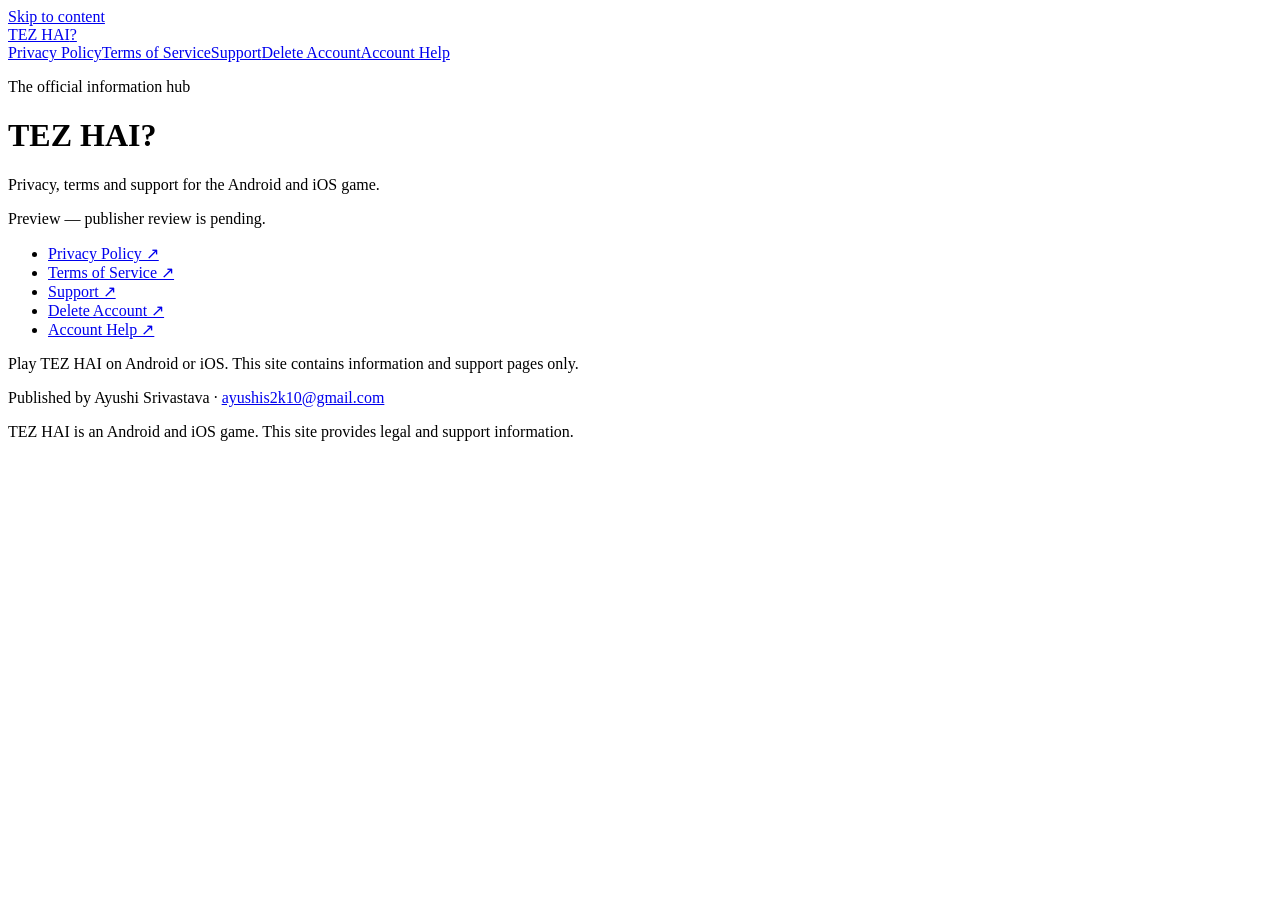
==== index.html @ d218d202 "Add TEZ HAI legal and support preview pages for GitHub Pages" ====
<!doctype html><html lang="en"><head><meta charset="utf-8"><meta name="viewport" content="width=device-width, initial-scale=1"><meta http-equiv="Content-Security-Policy" content="default-src 'none'; style-src 'self'; img-src 'self'; base-uri 'none'; form-action 'none'"><meta name="referrer" content="no-referrer"><meta name="tez-page" content="index"><title>Legal &amp; support · TEZ HAI?</title><meta name="description" content="TEZ HAI public privacy, terms, support and account information."><meta name="robots" content="noindex,nofollow"><link rel="stylesheet" href="/tez-hai-legal/styles.css"></head><body><a class="skip" href="#main">Skip to content</a><div class="shell"><header><a class="brand" href="/tez-hai-legal/">TEZ HAI<span>?</span></a><nav aria-label="Information pages"><a href="/tez-hai-legal/privacy/">Privacy Policy</a><a href="/tez-hai-legal/terms/">Terms of Service</a><a href="/tez-hai-legal/support/">Support</a><a href="/tez-hai-legal/delete-account/">Delete Account</a><a href="/tez-hai-legal/account-help/">Account Help</a></nav></header><main id="main"><p class="eyebrow">The official information hub</p><h1>TEZ HAI?</h1><p class="intro">Privacy, terms and support for the Android and iOS game.</p><p class="notice">Preview — publisher review is pending.</p><ul class="links"><li><a href="/tez-hai-legal/privacy/">Privacy Policy ↗</a></li><li><a href="/tez-hai-legal/terms/">Terms of Service ↗</a></li><li><a href="/tez-hai-legal/support/">Support ↗</a></li><li><a href="/tez-hai-legal/delete-account/">Delete Account ↗</a></li><li><a href="/tez-hai-legal/account-help/">Account Help ↗</a></li></ul><p>Play TEZ HAI on Android or iOS. This site contains information and support pages only.</p></main><footer>Published by Ayushi Srivastava · <a href="mailto:ayushis2k10@gmail.com">ayushis2k10@gmail.com</a><p>TEZ HAI is an Android and iOS game. This site provides legal and support information.</p></footer></div></body></html>
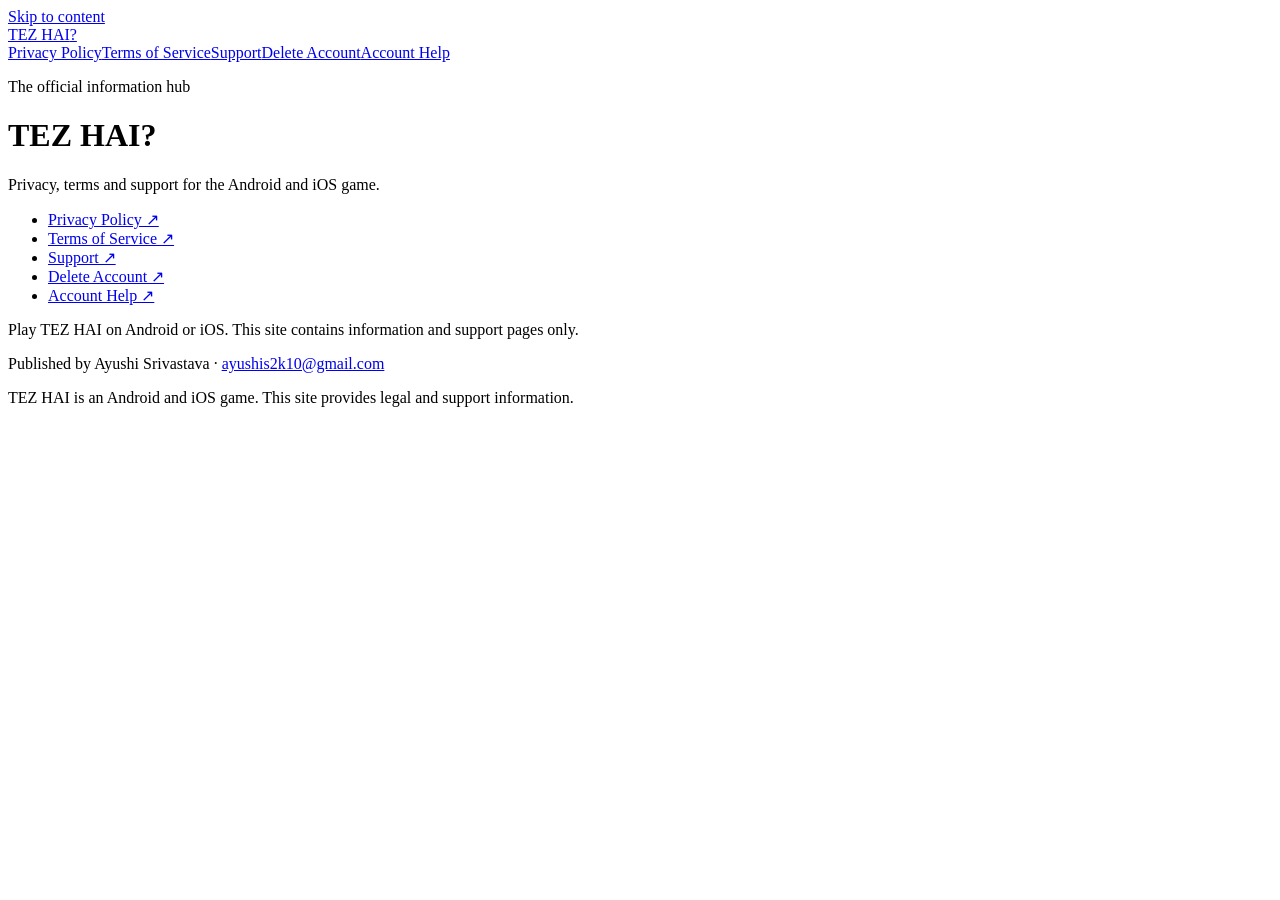
==== commit 0df86b3b: "Finalize privacy and terms for the 18+ release" ====
--- a/index.html
+++ b/index.html
@@ -1 +1 @@
-<!doctype html><html lang="en"><head><meta charset="utf-8"><meta name="viewport" content="width=device-width, initial-scale=1"><meta http-equiv="Content-Security-Policy" content="default-src 'none'; style-src 'self'; img-src 'self'; base-uri 'none'; form-action 'none'"><meta name="referrer" content="no-referrer"><meta name="tez-page" content="index"><title>Legal &amp; support · TEZ HAI?</title><meta name="description" content="TEZ HAI public privacy, terms, support and account information."><meta name="robots" content="noindex,nofollow"><link rel="stylesheet" href="/tez-hai-legal/styles.css"></head><body><a class="skip" href="#main">Skip to content</a><div class="shell"><header><a class="brand" href="/tez-hai-legal/">TEZ HAI<span>?</span></a><nav aria-label="Information pages"><a href="/tez-hai-legal/privacy/">Privacy Policy</a><a href="/tez-hai-legal/terms/">Terms of Service</a><a href="/tez-hai-legal/support/">Support</a><a href="/tez-hai-legal/delete-account/">Delete Account</a><a href="/tez-hai-legal/account-help/">Account Help</a></nav></header><main id="main"><p class="eyebrow">The official information hub</p><h1>TEZ HAI?</h1><p class="intro">Privacy, terms and support for the Android and iOS game.</p><p class="notice">Preview — publisher review is pending.</p><ul class="links"><li><a href="/tez-hai-legal/privacy/">Privacy Policy ↗</a></li><li><a href="/tez-hai-legal/terms/">Terms of Service ↗</a></li><li><a href="/tez-hai-legal/support/">Support ↗</a></li><li><a href="/tez-hai-legal/delete-account/">Delete Account ↗</a></li><li><a href="/tez-hai-legal/account-help/">Account Help ↗</a></li></ul><p>Play TEZ HAI on Android or iOS. This site contains information and support pages only.</p></main><footer>Published by Ayushi Srivastava · <a href="mailto:ayushis2k10@gmail.com">ayushis2k10@gmail.com</a><p>TEZ HAI is an Android and iOS game. This site provides legal and support information.</p></footer></div></body></html>
+<!doctype html><html lang="en"><head><meta charset="utf-8"><meta name="viewport" content="width=device-width, initial-scale=1"><meta http-equiv="Content-Security-Policy" content="default-src 'none'; style-src 'self'; img-src 'self'; base-uri 'none'; form-action 'none'"><meta name="referrer" content="no-referrer"><meta name="tez-page" content="index"><title>Legal &amp; support · TEZ HAI?</title><meta name="description" content="TEZ HAI public privacy, terms, support and account information."><link rel="stylesheet" href="/tez-hai-legal/styles.css"></head><body><a class="skip" href="#main">Skip to content</a><div class="shell"><header><a class="brand" href="/tez-hai-legal/">TEZ HAI<span>?</span></a><nav aria-label="Information pages"><a href="/tez-hai-legal/privacy/">Privacy Policy</a><a href="/tez-hai-legal/terms/">Terms of Service</a><a href="/tez-hai-legal/support/">Support</a><a href="/tez-hai-legal/delete-account/">Delete Account</a><a href="/tez-hai-legal/account-help/">Account Help</a></nav></header><main id="main"><p class="eyebrow">The official information hub</p><h1>TEZ HAI?</h1><p class="intro">Privacy, terms and support for the Android and iOS game.</p><ul class="links"><li><a href="/tez-hai-legal/privacy/">Privacy Policy ↗</a></li><li><a href="/tez-hai-legal/terms/">Terms of Service ↗</a></li><li><a href="/tez-hai-legal/support/">Support ↗</a></li><li><a href="/tez-hai-legal/delete-account/">Delete Account ↗</a></li><li><a href="/tez-hai-legal/account-help/">Account Help ↗</a></li></ul><p>Play TEZ HAI on Android or iOS. This site contains information and support pages only.</p></main><footer>Published by Ayushi Srivastava · <a href="mailto:ayushis2k10@gmail.com">ayushis2k10@gmail.com</a><p>TEZ HAI is an Android and iOS game. This site provides legal and support information.</p></footer></div></body></html>
